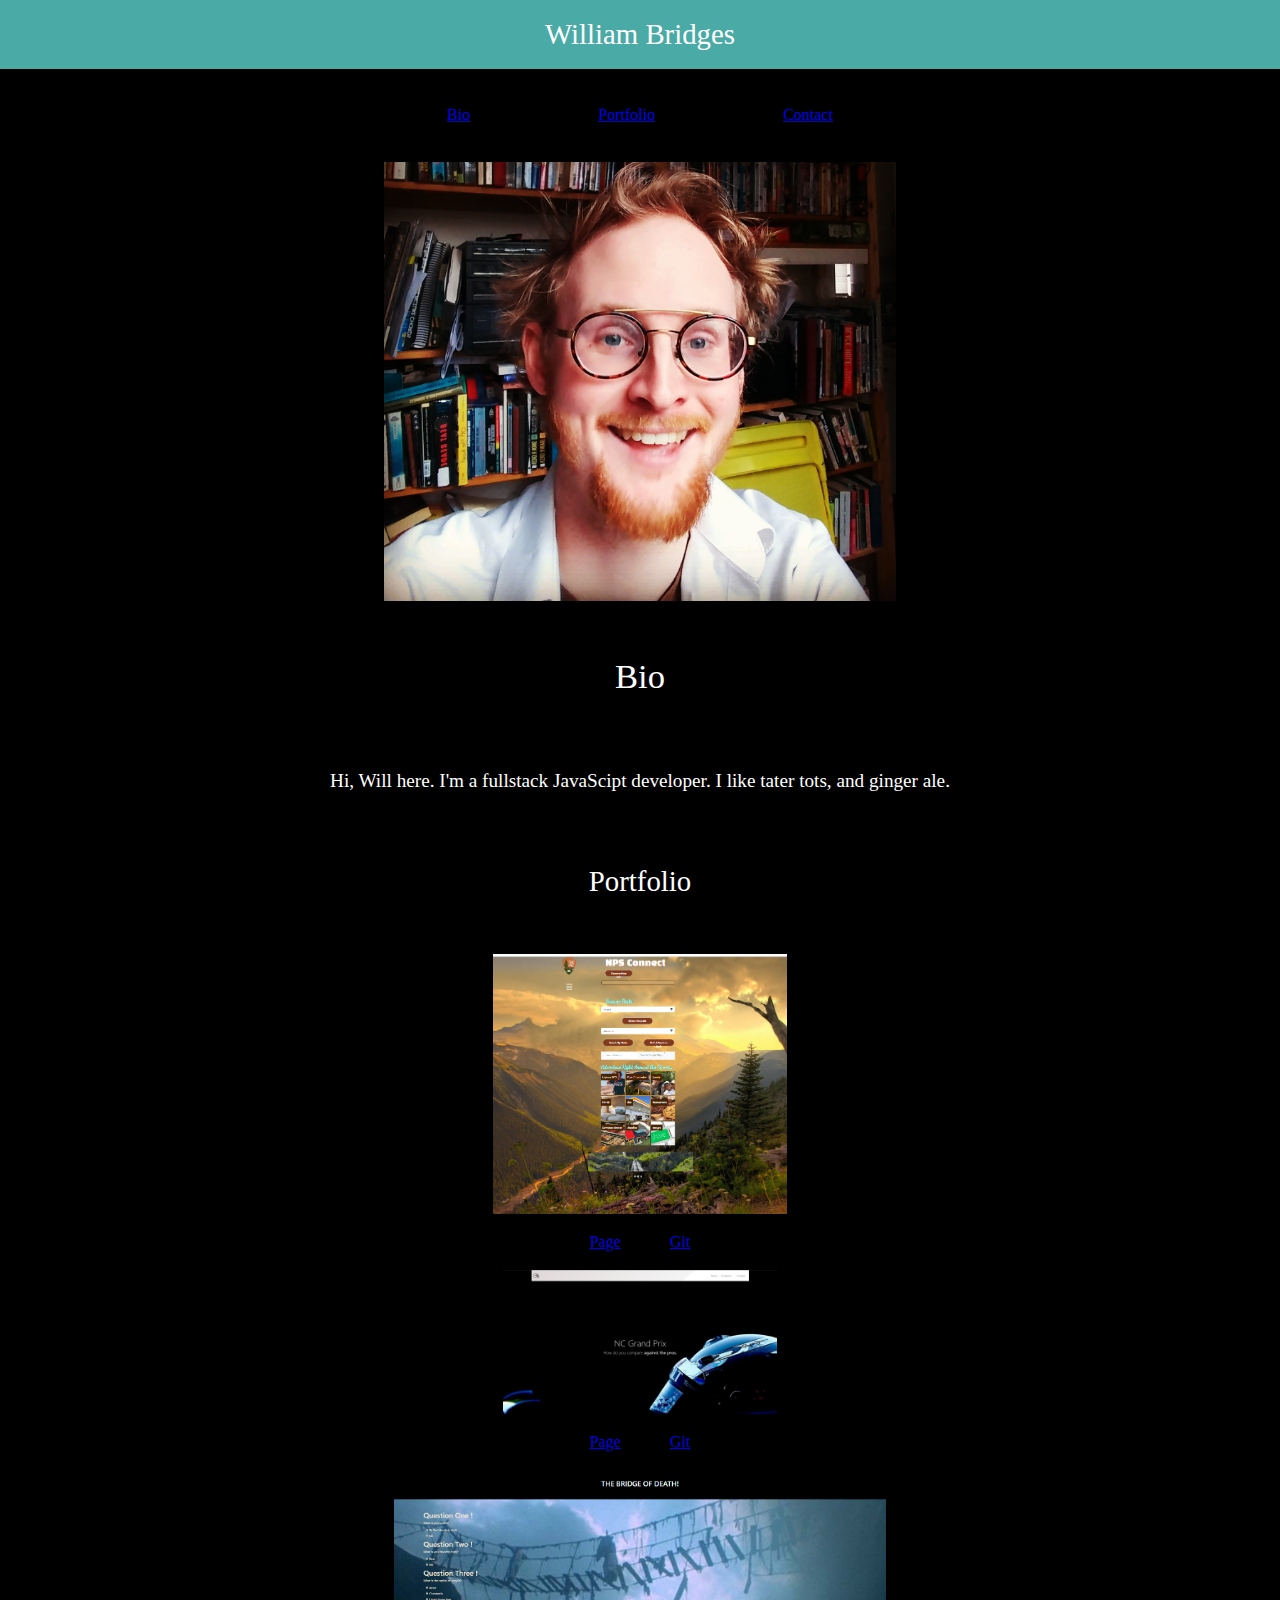
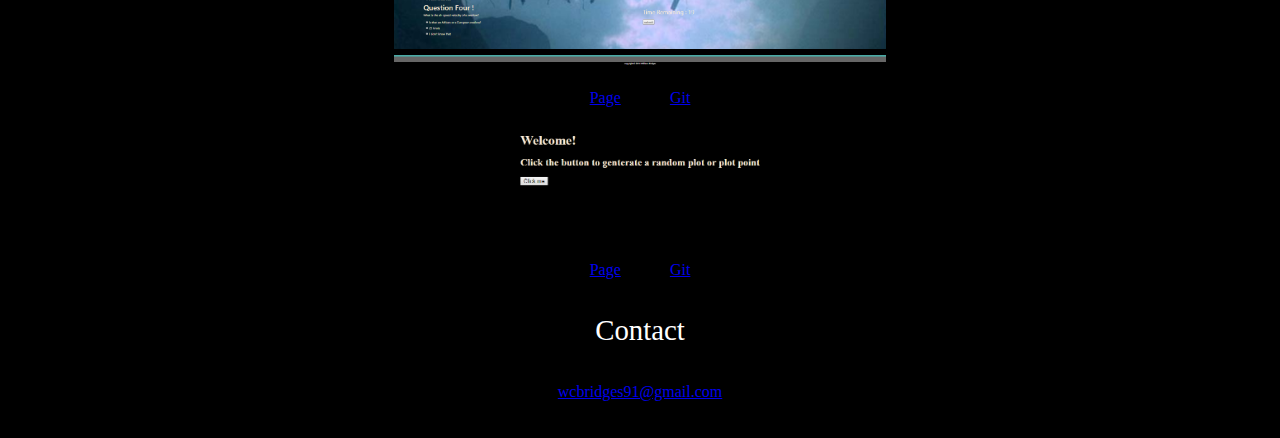
==== index.html @ 04c9818d "sp" ====
<!DOCTYPE html>
<html>
<head>
    <meta charset="utf-8" />
    <title>William Bridges</title>
    <meta name="viewport" content="width=device-width, initial-scale=1">
    <link rel="stylesheet" href="reset.css">
    <link rel="stylesheet" type="text/css" media="screen" href="style.css" />
</head>
<body>
    <header>
        <div class="container-1">
            <h1>William Bridges</h1>
        </div>
        <div class="container-2">
            <div class="box-1">
                <h2><a href="#Bio">Bio</a></h2>
            </div>
                
            <div class="box-1">
                <h2><a href="#Portfolio">Portfolio</a></h2>
            </div>
            
            <div class="box-1">
                <h2><a href="#Contact">Contact</a></h2>
            </div>
        </div>
    </header>
    <div class="container-1">
        <h1>You've Discovered The Secret Message!</h1>
    </div>
    <div class="container-2"></div>
    <div class="container-2 imgContainer">
        <img class="img container-2" src="images/face.jpg" alt="Will's Face">
    </div>
    <div class="bioContainer">
        <h1 class="box-1 subHeader" id="Bio">Bio</h1>
        <p class="box-1">Hi, Will here. I'm a fullstack JavaScipt developer. I like tater tots, and ginger ale.</p>
    </div>
 
    <h2 class="box-1 subHeader" id="Portfolio">Portfolio</h2>
        <div class="imgContainer">
            <a class="box-2" href="https://imaginethat01.github.io/imaginethat01.github.io-Integration1.0/" target="_blank"><img class="img" src="images\NPSshot.png" alt="N P S app"></a>
        </div>
        <div class="box-2">
            <a class="box-2" href="https://imaginethat01.github.io/imaginethat01.github.io-Integration1.0/" target="_blank">Page</a>
            <a class="box-2" href="https://github.com/wcbridge/imaginethat01.github.io-Integration1.0" target="_blank">Git</a>
        </div>
        <div class="imgContainer">
           <a class="box-2" href="https://powerful-ocean-95718.herokuapp.com/" target="_blank"><img class="img" src="images\NCGP.png" alt="N C granprix app"></a>
        </div>
        <div class="box-2">
            <a class="box-2" href="https://powerful-ocean-95718.herokuapp.com/" target="_blank">Page</a>
            <a class="box-2" href="https://github.com/wcbridge/NC_GrandPrix" target="_blank">Git</a>
        </div>
        <div class="imgContainer">
            <a class="box-2" href="https://wcbridge.github.io/trivia/" target="_blank"><img class="img" src="images\trivia.png" alt="trivia app"></a>
        </div>
        <div class="box-2">
            <a class="box-2" href="https://wcbridge.github.io/trivia/" target="_blank">Page</a>
            <a class="box-2" href="https://github.com/wcbridge/trivia" target="_blank">Git</a>
        </div>
        <div class="imgContainer">
            <a class="box-2" href="https://wcbridge.github.io/plot-generator/" target="_blank"><img class="img" src="images\plotgenerator.png" alt="plot generator app"></a>
        </div>
        <div class="box-2">
            <a class="box-2" href="https://wcbridge.github.io/plot-generator/" target="_blank">Page</a>
            <a class="box-2" href="https://github.com/wcbridge/plot-generator" target="_blank">Git</a>
        </div>
  
  
    <div class="contact">
        <h2 class="box-1 subHeader" id="Contact">Contact</h2>
        <a class="box-1" href="mailto: wcbridges91@gmail.com">wcbridges91@gmail.com</a>

    </div>
    

</body>
</html>
---- style.css ----
body {
    background: black;
    color: white
}

header {
    position: absolute;
    width: 100%
}

.container-1 {
    color: white;
    background-color: #4aaaa5;
    padding: 20px;
    font-size: 180%;
    display: flex;
    justify-content: center 
    
}

.container-2 {
    background: black;
    display: flex;
    justify-content: center;
    align-content: center
}

.box-1 {
    display: flex;
    margin: 3% 5%;
    justify-content: center;
    align-content: center
}

.box-2 {
    display: flex;
    margin: 0% 2%;
    justify-content: center;
    align-content: center
}

.imgContainer {
    display: flex;
    flex-direction: column;
    align-items: center;
}

.img {
    height: 40%;
    width: 40%;
    margin: 20px 10px;
}

.subHeader{
    font-size: 180%
}

.bioContainer {
    font-size: 120%;
    display: flex;
    flex-direction: column;
    align-items: center;
    justify-content: center;
    flex-wrap:wrap
}
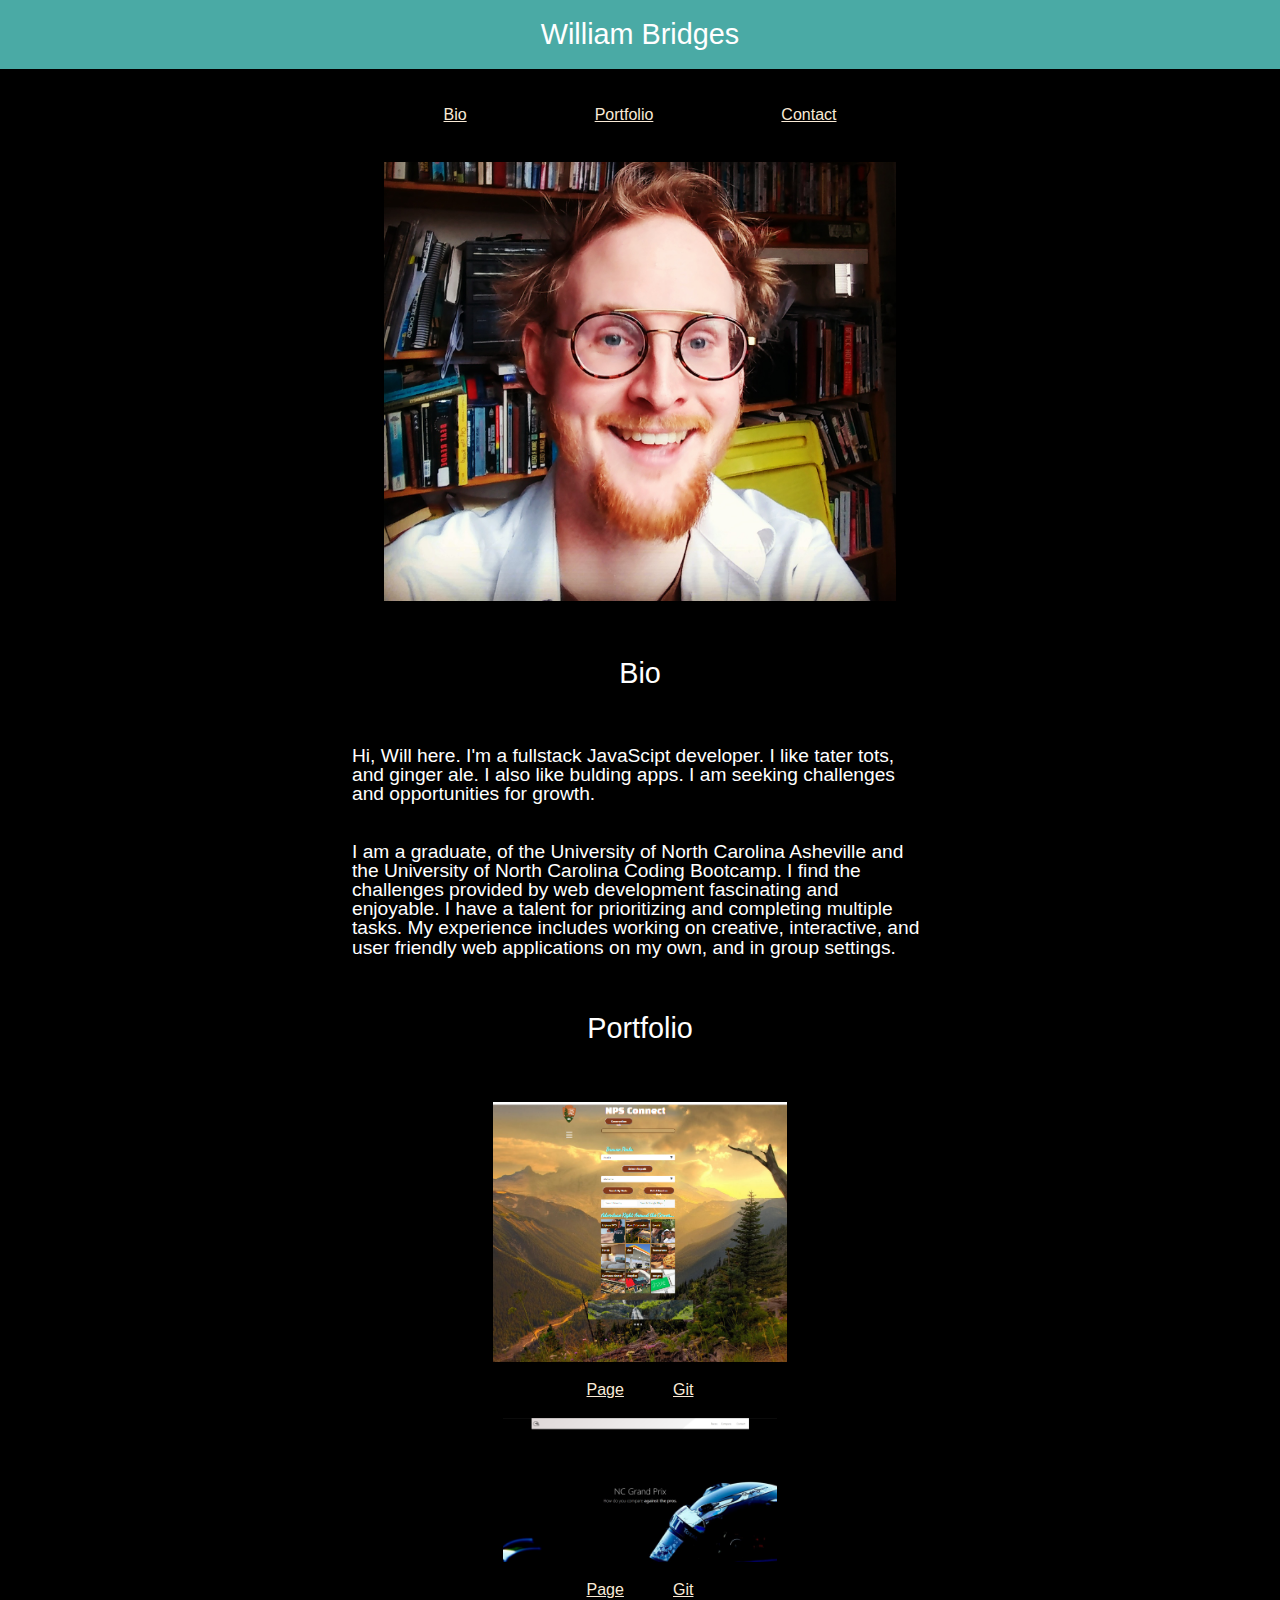
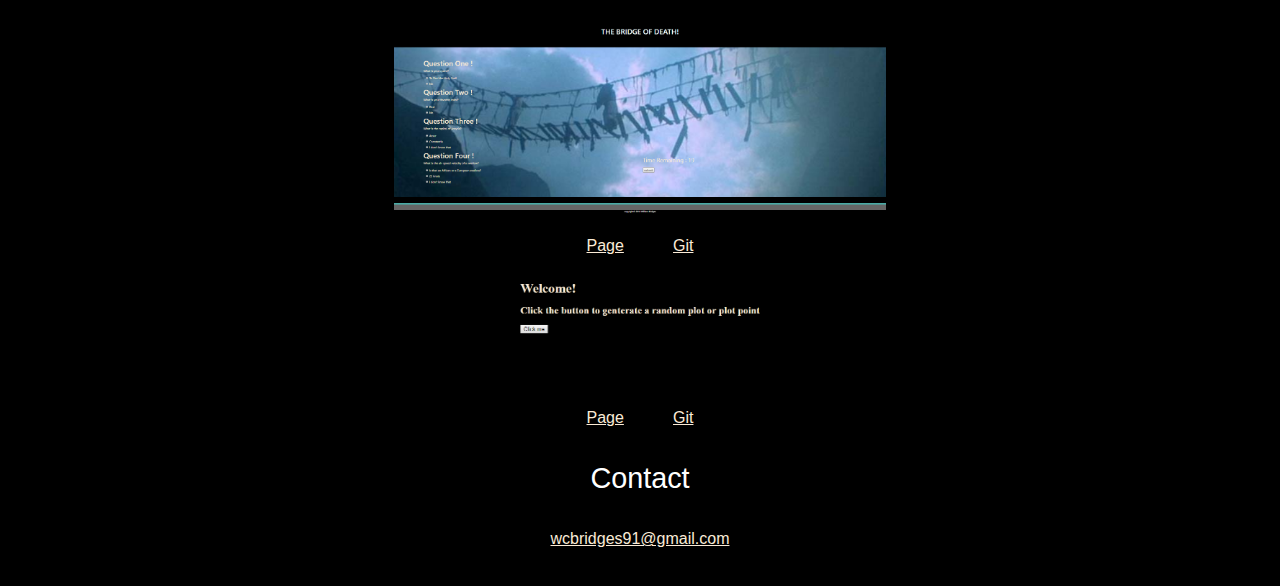
==== commit 2817bf0f: "updated bio" ====
--- a/index.html
+++ b/index.html
@@ -33,10 +33,16 @@
     <div class="container-2 imgContainer">
         <img class="img container-2" src="images/face.jpg" alt="Will's Face">
     </div>
-    <div class="bioContainer">
         <h1 class="box-1 subHeader" id="Bio">Bio</h1>
-        <p class="box-1">Hi, Will here. I'm a fullstack JavaScipt developer. I like tater tots, and ginger ale.</p>
-    </div>
+        <div class="bioContainer">
+            <p class="box-1"> Hi, Will here. I'm a fullstack JavaScipt developer. I like tater tots, and ginger ale. 
+            I also like bulding apps. I am seeking challenges and opportunities for growth.</p>
+           
+            <p class="box-1"> I am a graduate, of the University of North Carolina Asheville and the University of North Carolina Coding Bootcamp. I
+            find the challenges provided by web development fascinating and enjoyable. I have a talent for prioritizing and
+            completing multiple tasks. My experience includes working on creative, interactive, and user friendly web applications
+            on my own, and in group settings.</p>
+        </div>
  
     <h2 class="box-1 subHeader" id="Portfolio">Portfolio</h2>
         <div class="imgContainer">
--- a/style.css
+++ b/style.css
@@ -1,6 +1,13 @@
 body {
     background: black;
-    color: white
+    color: white;
+    font-family: -apple-system, BlinkMacSystemFont, 'Segoe UI', Roboto, Oxygen, Ubuntu, Cantarell, 'Open Sans', 'Helvetica Neue', sans-serif;
+    display: flex;
+    flex-direction: column;
+}
+
+a{
+    color: antiquewhite
 }
 
 header {
@@ -29,7 +36,8 @@
     display: flex;
     margin: 3% 5%;
     justify-content: center;
-    align-content: center
+    align-content: center;
+
 }
 
 .box-2 {
@@ -56,12 +64,13 @@
 }
 
 .bioContainer {
-    font-size: 120%;
     display: flex;
     flex-direction: column;
     align-items: center;
     justify-content: center;
-    flex-wrap:wrap
+    flex-wrap:wrap;
+    margin: 0% 25%;
+    font-size: 120%;
 }
 
 
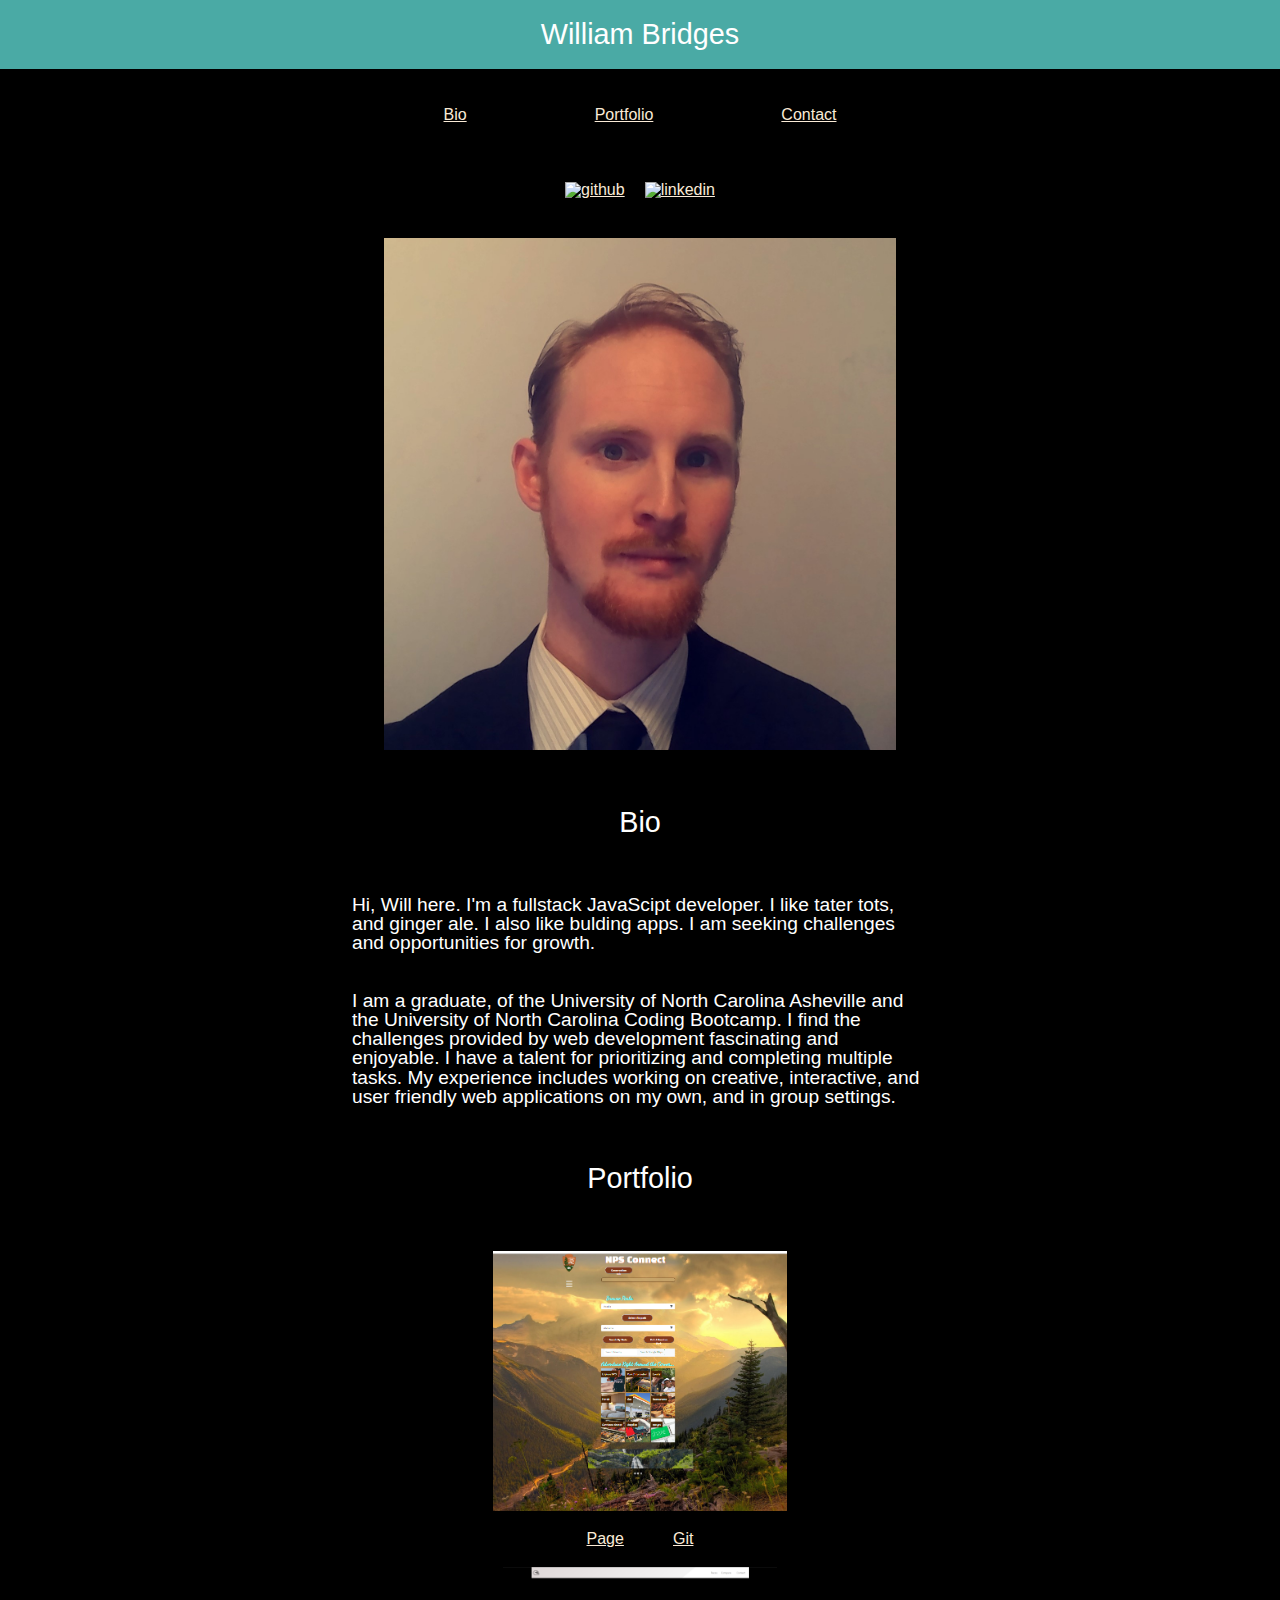
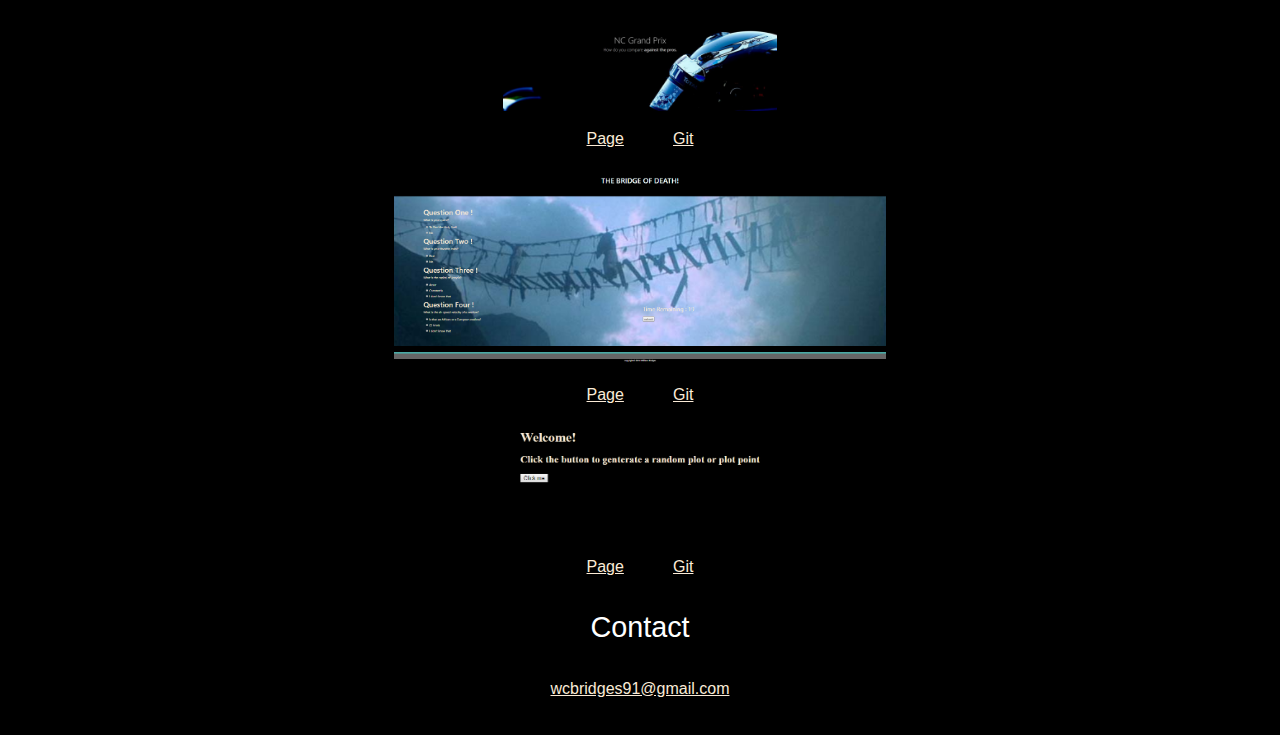
==== commit 7c3a082f: "changed pic added git and linkedin" ====
--- a/index.html
+++ b/index.html
@@ -11,6 +11,7 @@
     <header>
         <div class="container-1">
             <h1>William Bridges</h1>
+
         </div>
         <div class="container-2">
             <div class="box-1">
@@ -26,10 +27,17 @@
             </div>
         </div>
     </header>
-    <div class="container-1">
-        <h1>You've Discovered The Secret Message!</h1>
+
+    <div class=" container-2">
+        <a href="https://github.com/wcbridge" target="_blank">
+            <img class="img" src="images/if_github2_252065.png" alt="github">
+        </a>
+
+        <a href="https://www.linkedin.com/in/william-bridges-1a7242107/" target="_blank">
+            <img class="img" src="images/if_square-linkedin_317725.png" alt="linkedin">
+        </a>
     </div>
-    <div class="container-2"></div>
+
     <div class="container-2 imgContainer">
         <img class="img container-2" src="images/face.jpg" alt="Will's Face">
     </div>
--- a/style.css
+++ b/style.css
@@ -11,7 +11,7 @@
 }
 
 header {
-    position: absolute;
+    float: right;
     width: 100%
 }
 
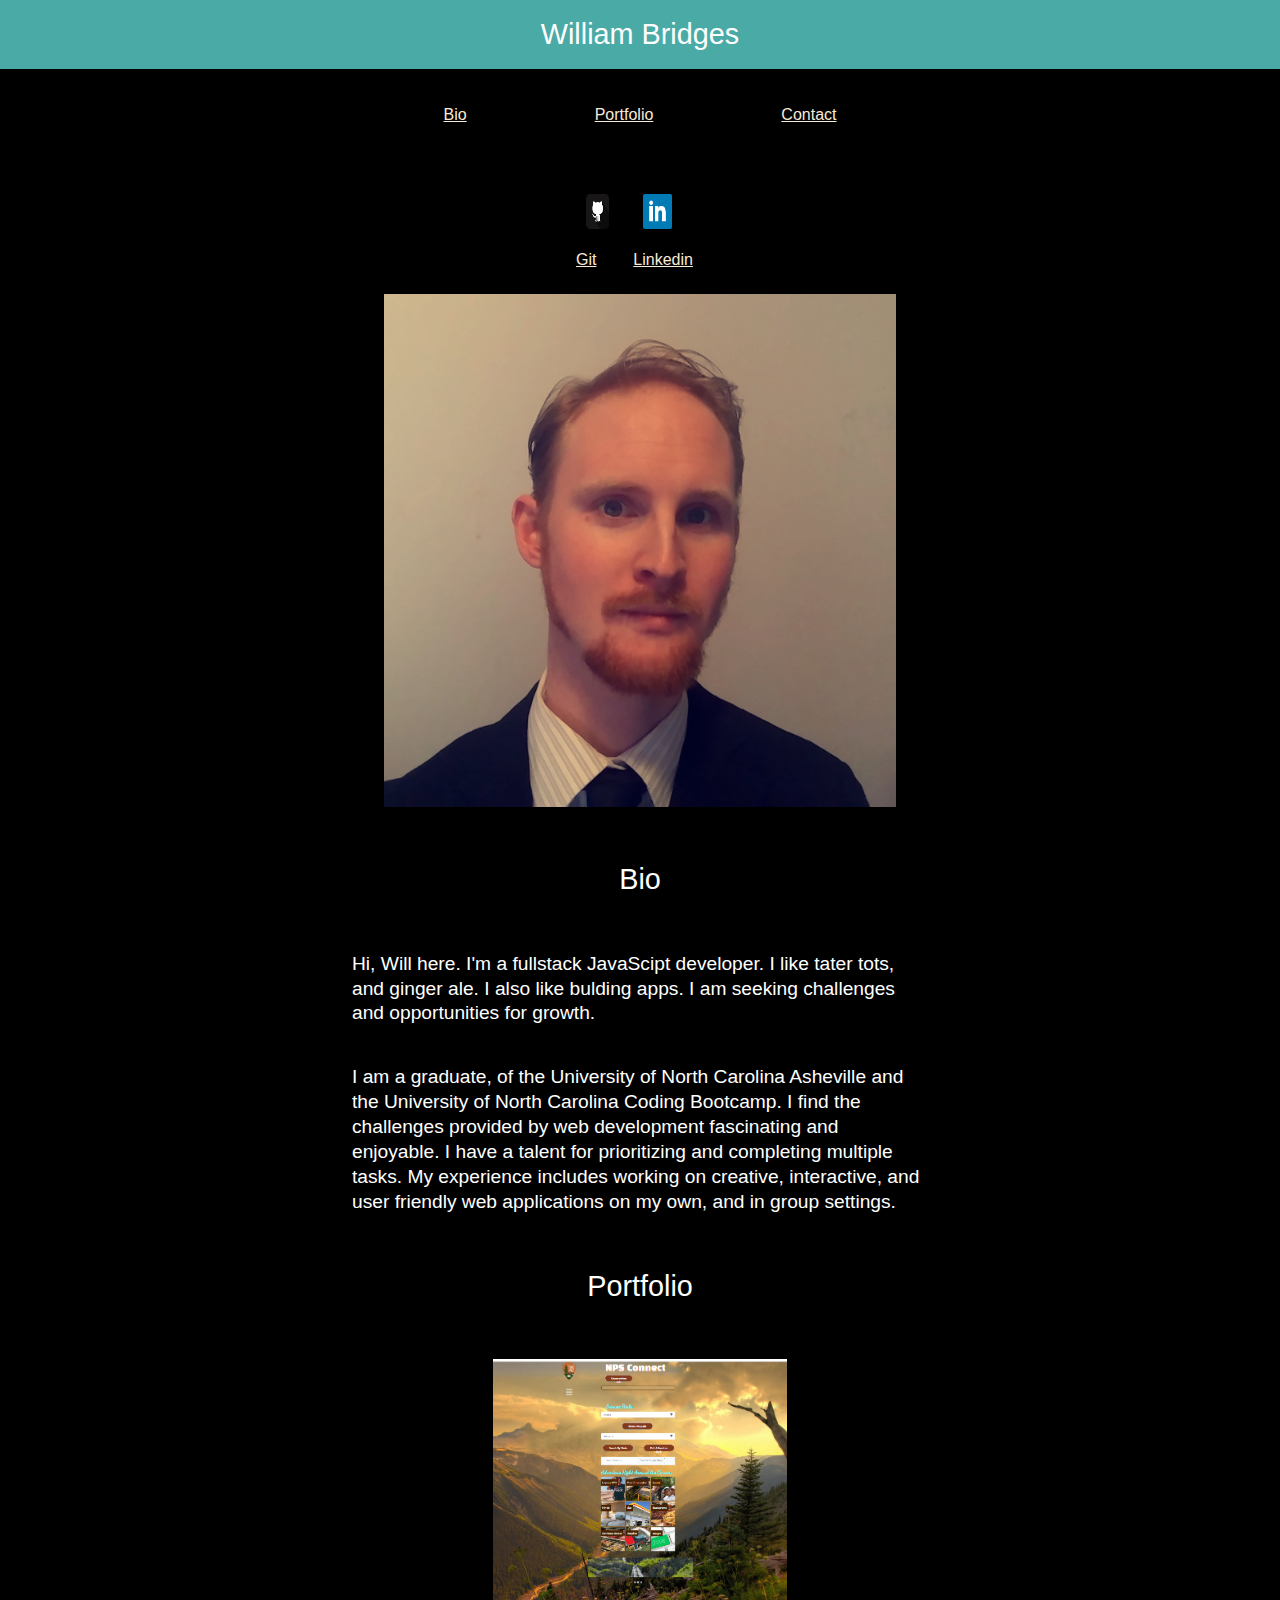
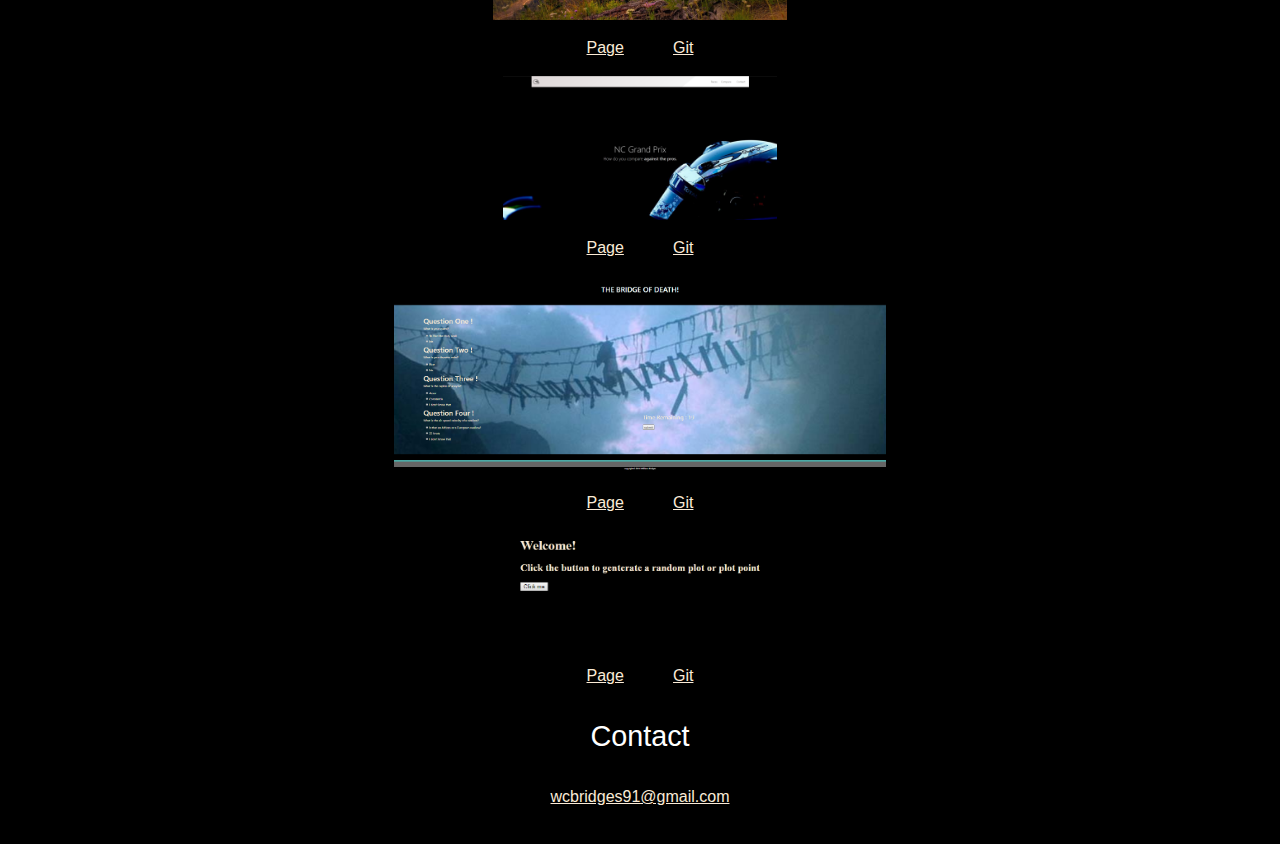
==== commit 8cd6f304: "git and linkedin imgs" ====
--- a/index.html
+++ b/index.html
@@ -26,17 +26,18 @@
                 <h2><a href="#Contact">Contact</a></h2>
             </div>
         </div>
+        <div class="container-2">
+        <div class="linkbox">
+            <a href="https://github.com/wcbridge" target="_blank">
+                <img class="img" src="images/if_github2_252065.png" alt="github">Git
+            </a>
+        
+            <a href="https://www.linkedin.com/in/william-bridges-1a7242107/" target="_blank">
+                <img class="img" src="images/if_square-linkedin_317725.png" alt="linkedin">Linkedin
+            </a>
+        </div>
+        </div>
     </header>
-
-    <div class=" container-2">
-        <a href="https://github.com/wcbridge" target="_blank">
-            <img class="img" src="images/if_github2_252065.png" alt="github">
-        </a>
-
-        <a href="https://www.linkedin.com/in/william-bridges-1a7242107/" target="_blank">
-            <img class="img" src="images/if_square-linkedin_317725.png" alt="linkedin">
-        </a>
-    </div>
 
     <div class="container-2 imgContainer">
         <img class="img container-2" src="images/face.jpg" alt="Will's Face">
--- a/style.css
+++ b/style.css
@@ -25,11 +25,18 @@
     
 }
 
+.linkbox {
+    display: flex;
+    align-content: center;
+    width: 10%;
+    height: 10%;
+    margin: 1%
+}
+
 .container-2 {
     background: black;
     display: flex;
     justify-content: center;
-    align-content: center
 }
 
 .box-1 {
@@ -64,6 +71,7 @@
 }
 
 .bioContainer {
+    line-height: 130%;
     display: flex;
     flex-direction: column;
     align-items: center;
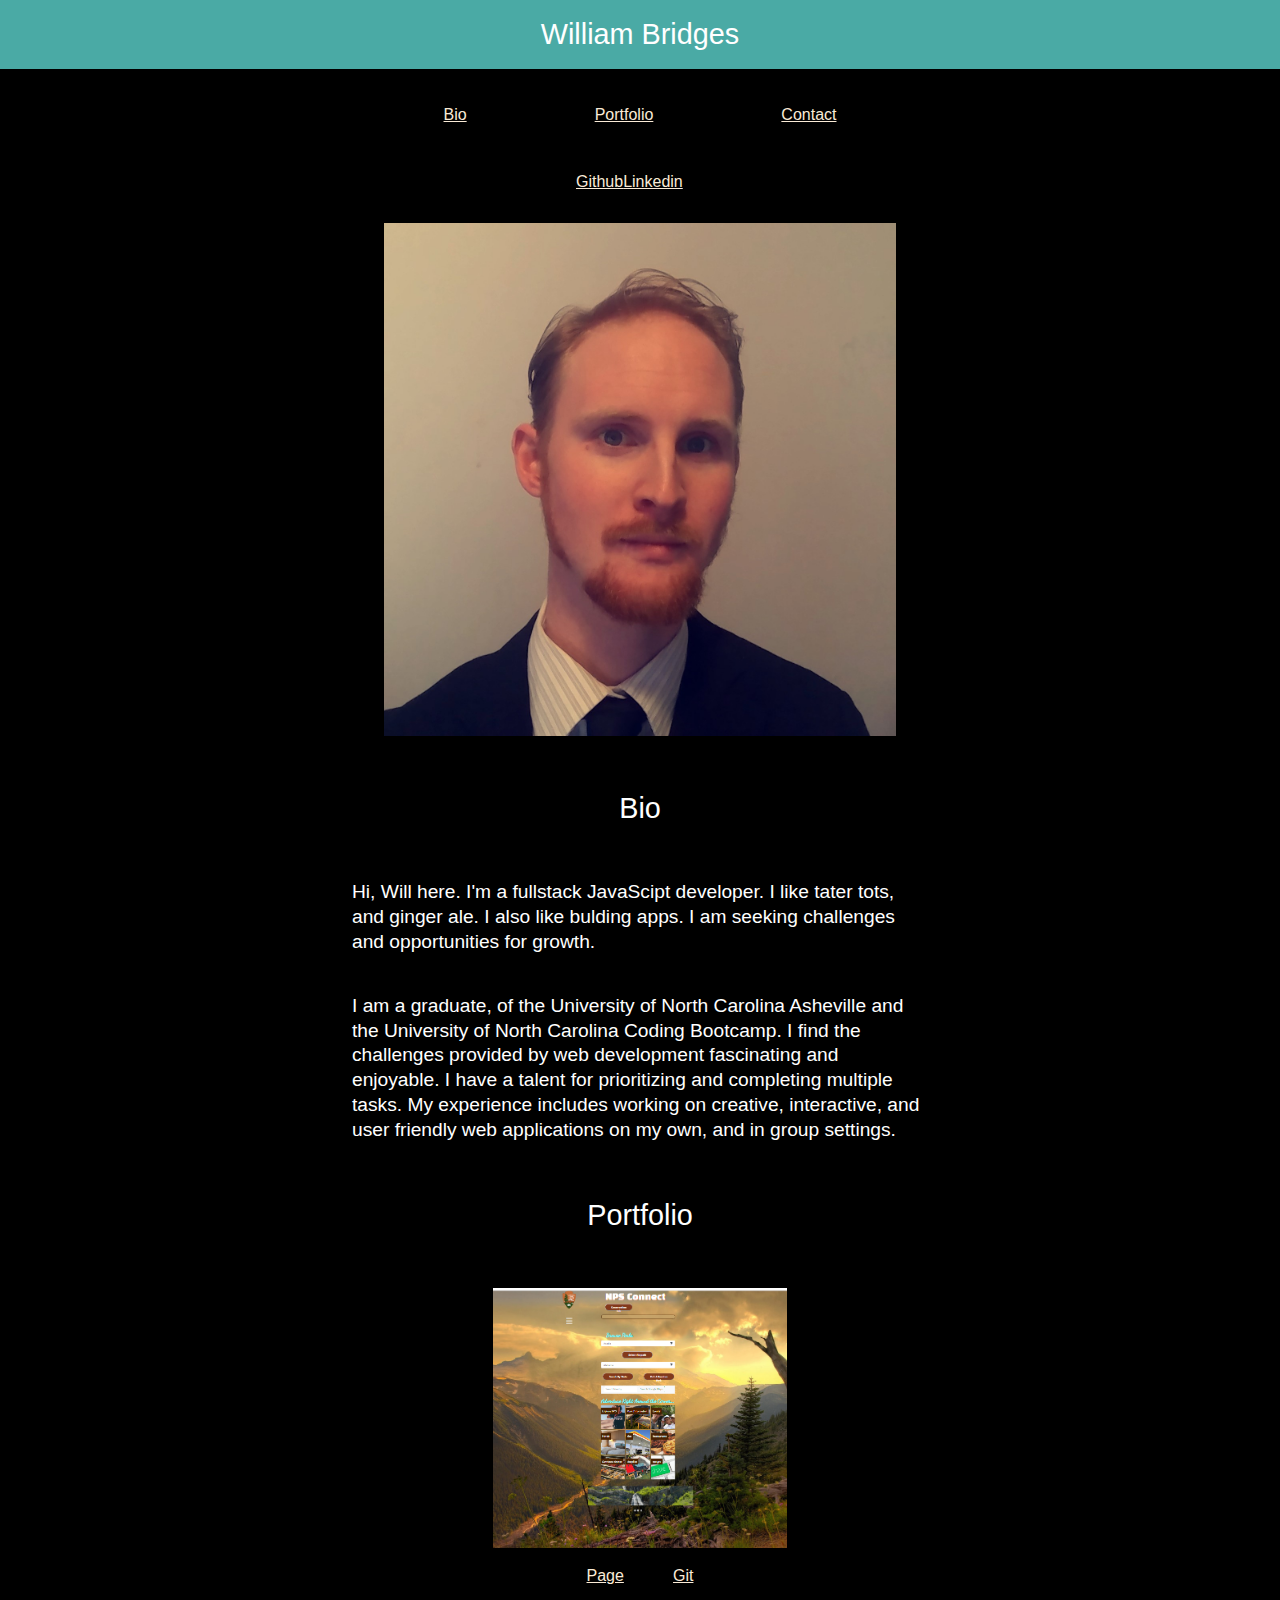
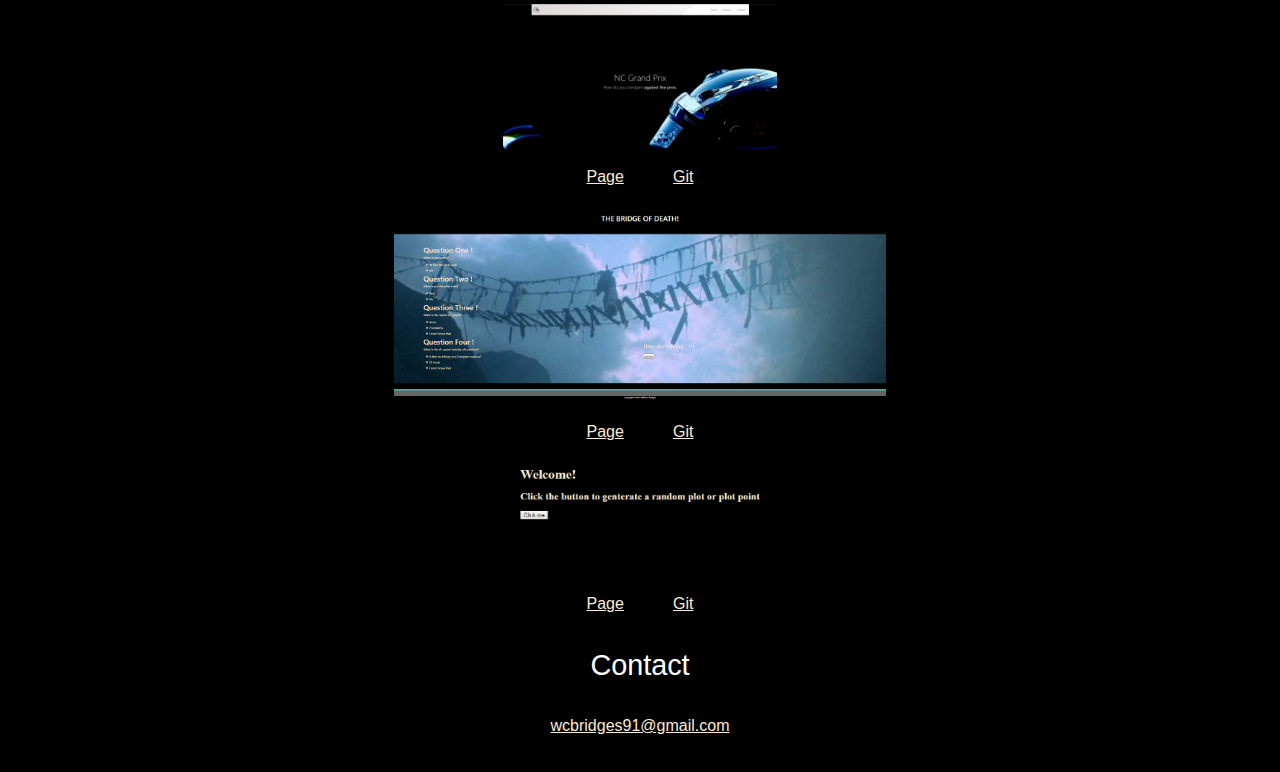
==== commit 790daad1: "git and linkedin" ====
--- a/index.html
+++ b/index.html
@@ -28,12 +28,12 @@
         </div>
         <div class="container-2">
         <div class="linkbox">
-            <a href="https://github.com/wcbridge" target="_blank">
-                <img class="img" src="images/if_github2_252065.png" alt="github">Git
+            <a href="https://github.com/wcbridge" target="_blank">Github
+                <!-- <img class="img" src="images/if_github2_252065.png" alt="github">Git -->
             </a>
         
-            <a href="https://www.linkedin.com/in/william-bridges-1a7242107/" target="_blank">
-                <img class="img" src="images/if_square-linkedin_317725.png" alt="linkedin">Linkedin
+            <a href="https://www.linkedin.com/in/william-bridges-1a7242107/" target="_blank">Linkedin
+                <!-- <img class="img" src="images/if_square-linkedin_317725.png" alt="linkedin">Linkedin -->
             </a>
         </div>
         </div>
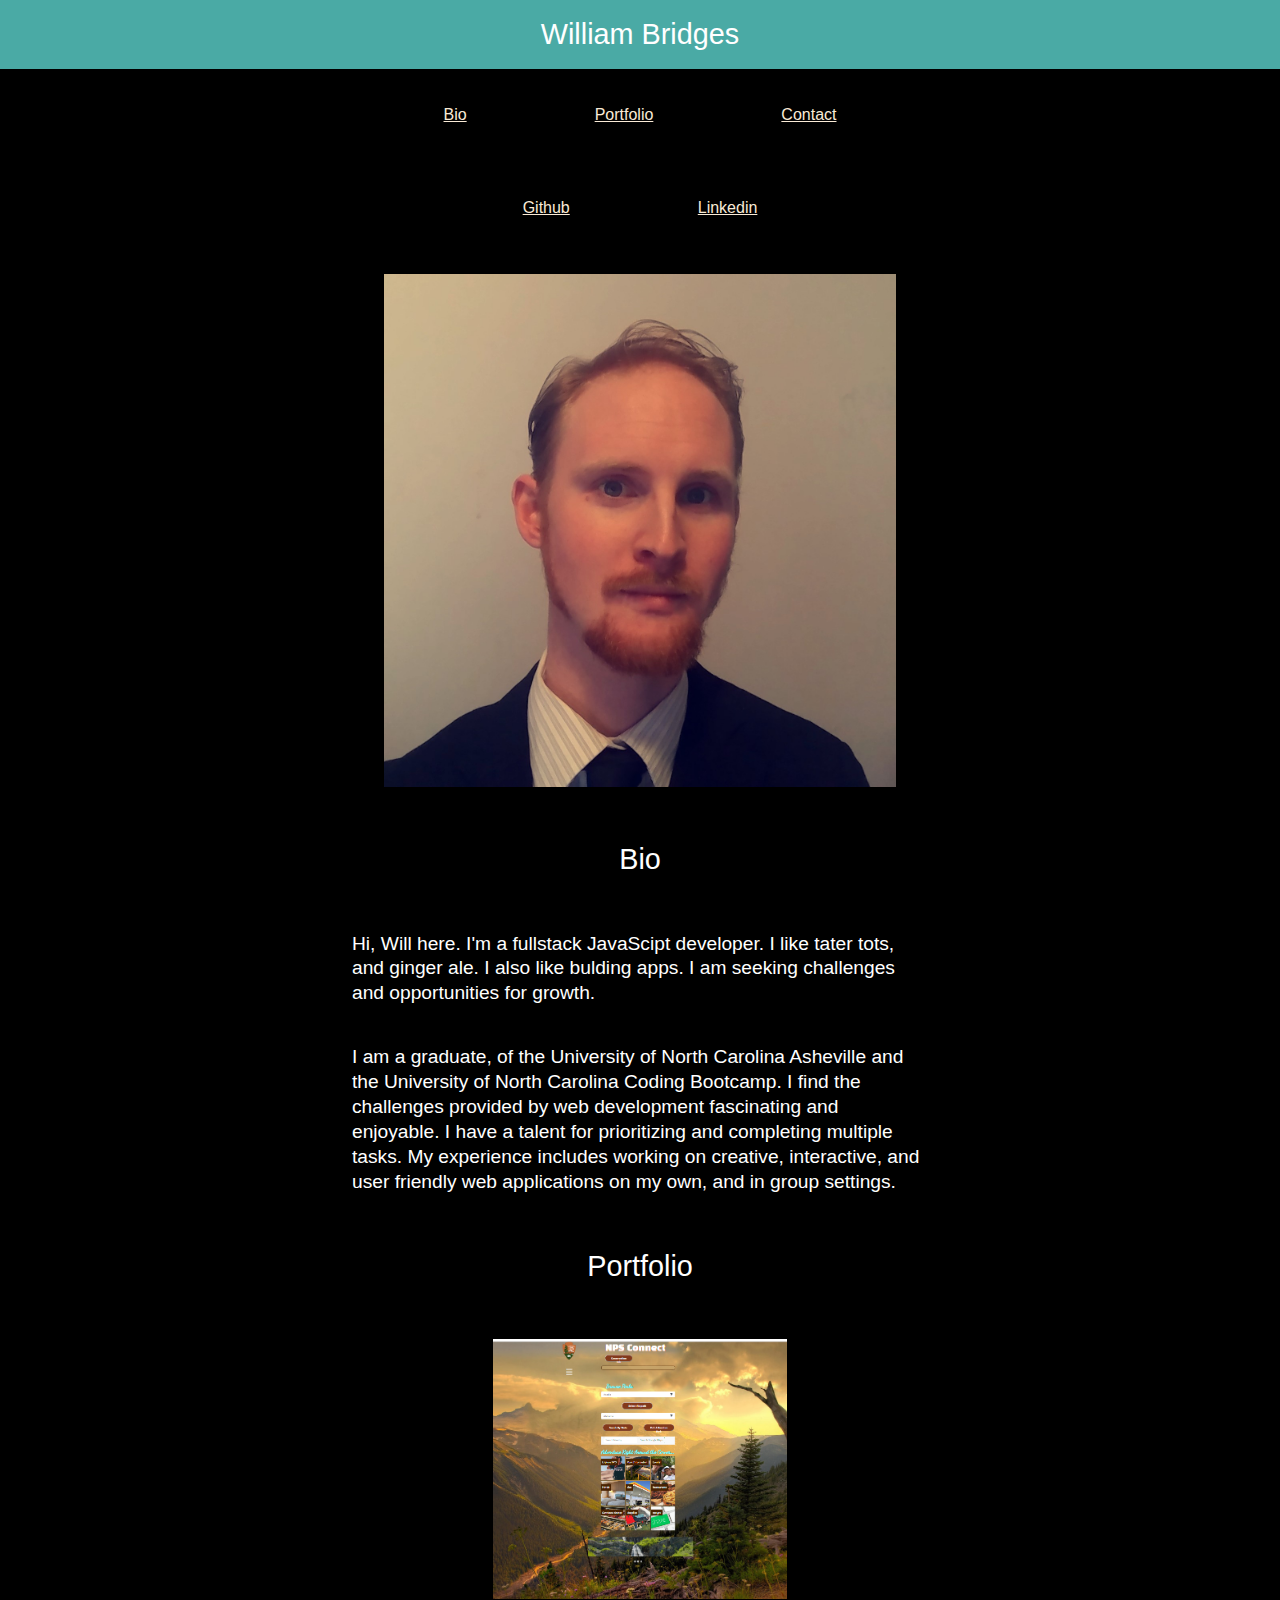
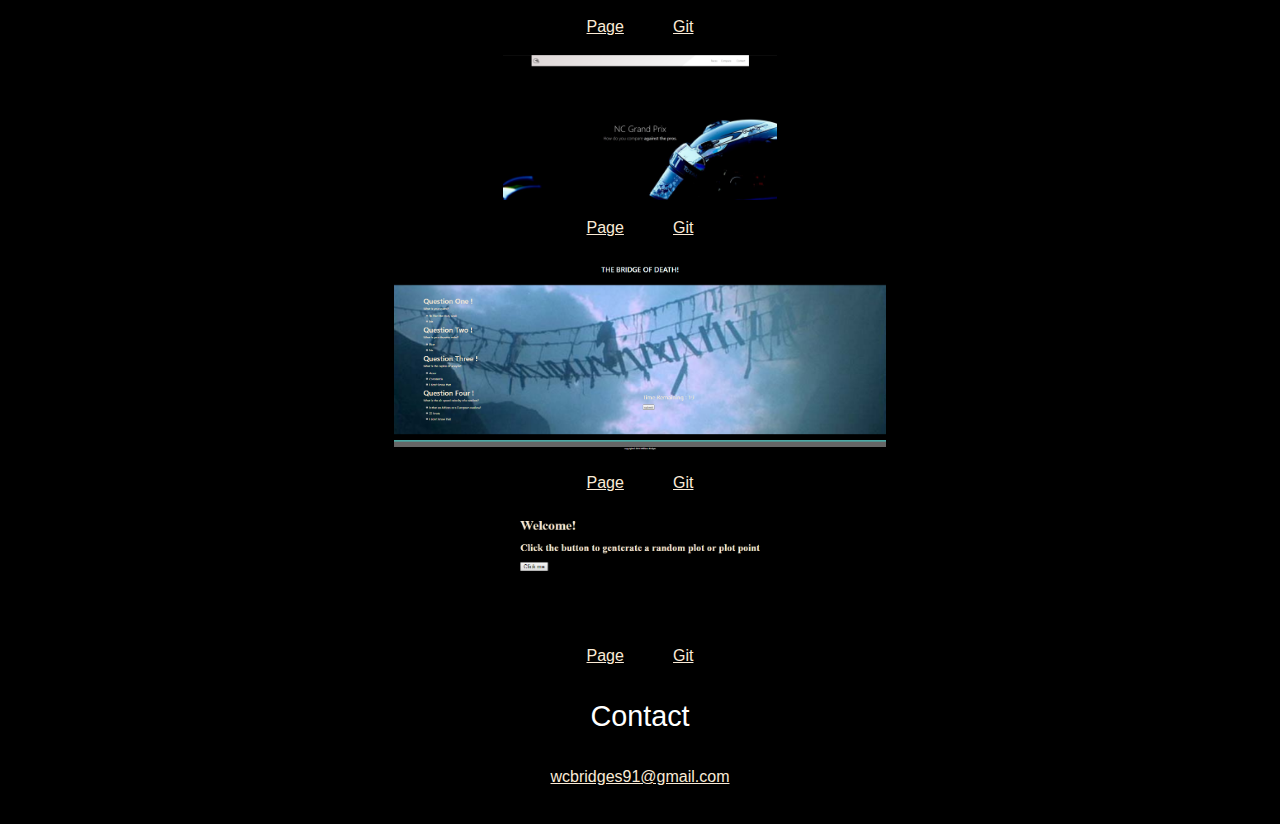
==== commit b123be40: "git and linkedin fixed" ====
--- a/index.html
+++ b/index.html
@@ -27,15 +27,17 @@
             </div>
         </div>
         <div class="container-2">
-        <div class="linkbox">
-            <a href="https://github.com/wcbridge" target="_blank">Github
+        <div class="box-1">
+           <h2> <a href="https://github.com/wcbridge" target="_blank">Github
                 <!-- <img class="img" src="images/if_github2_252065.png" alt="github">Git -->
-            </a>
-        
-            <a href="https://www.linkedin.com/in/william-bridges-1a7242107/" target="_blank">Linkedin
+            </a></h2>
+        </div>
+        <div class="box-1">
+            <h2><a href="https://www.linkedin.com/in/william-bridges-1a7242107/" target="_blank">Linkedin
                 <!-- <img class="img" src="images/if_square-linkedin_317725.png" alt="linkedin">Linkedin -->
-            </a>
+            </a></h2>
         </div>
+    
         </div>
     </header>
 
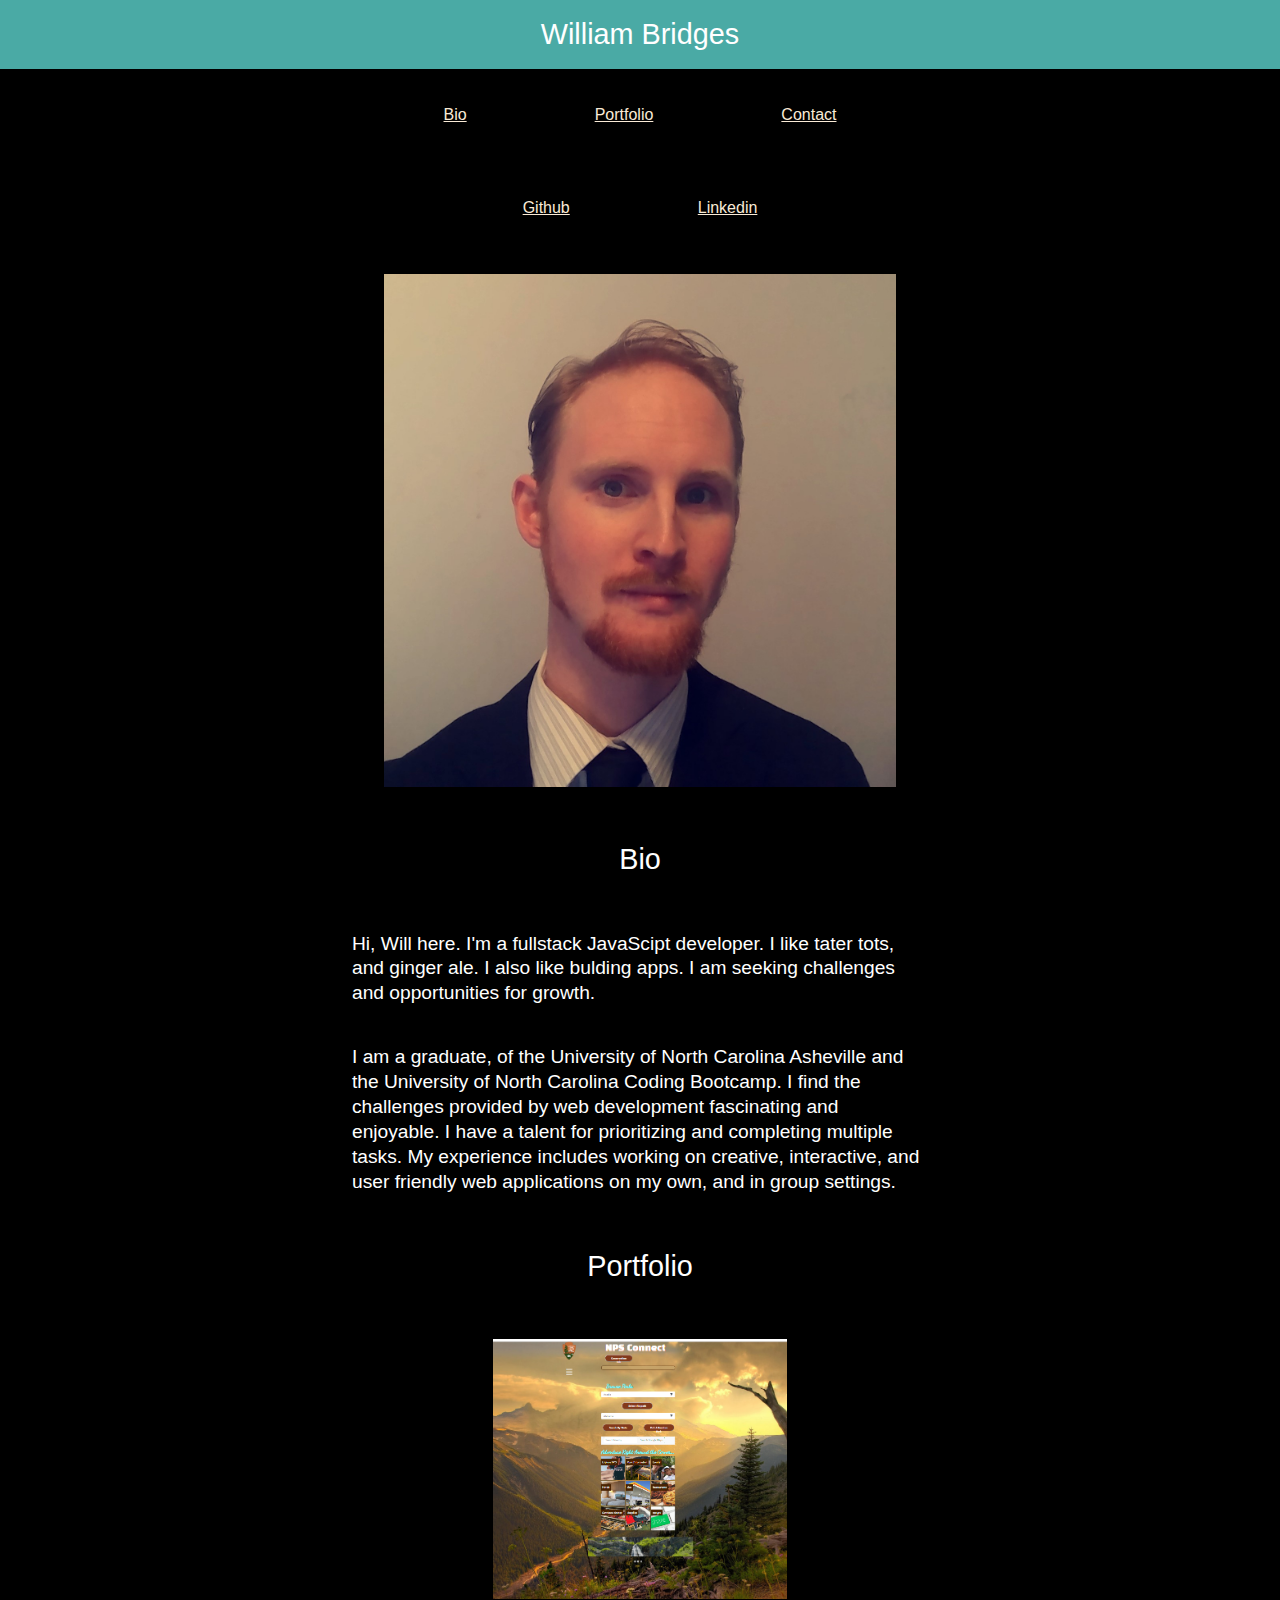
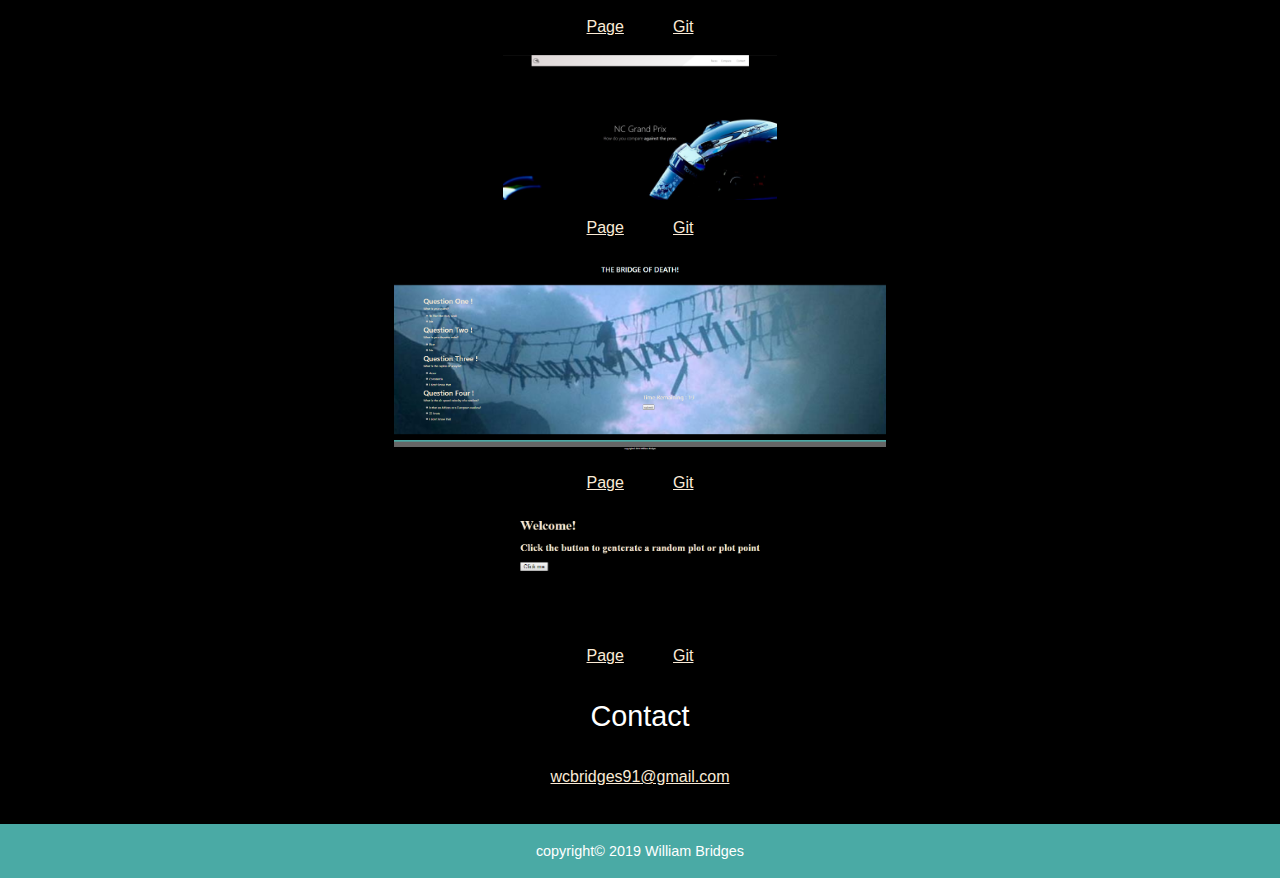
==== commit 41a1989a: "footer" ====
--- a/index.html
+++ b/index.html
@@ -37,7 +37,7 @@
                 <!-- <img class="img" src="images/if_square-linkedin_317725.png" alt="linkedin">Linkedin -->
             </a></h2>
         </div>
-    
+        </div>
         </div>
     </header>
 
@@ -92,6 +92,8 @@
 
     </div>
     
-
+    <div class="container-1">
+        <footer> copyright© 2019 William Bridges</footer>
+    </div>
 </body>
 </html>--- a/style.css
+++ b/style.css
@@ -81,5 +81,7 @@
     font-size: 120%;
 }
 
+footer {
+    font-size: 50%;
+}
 
-
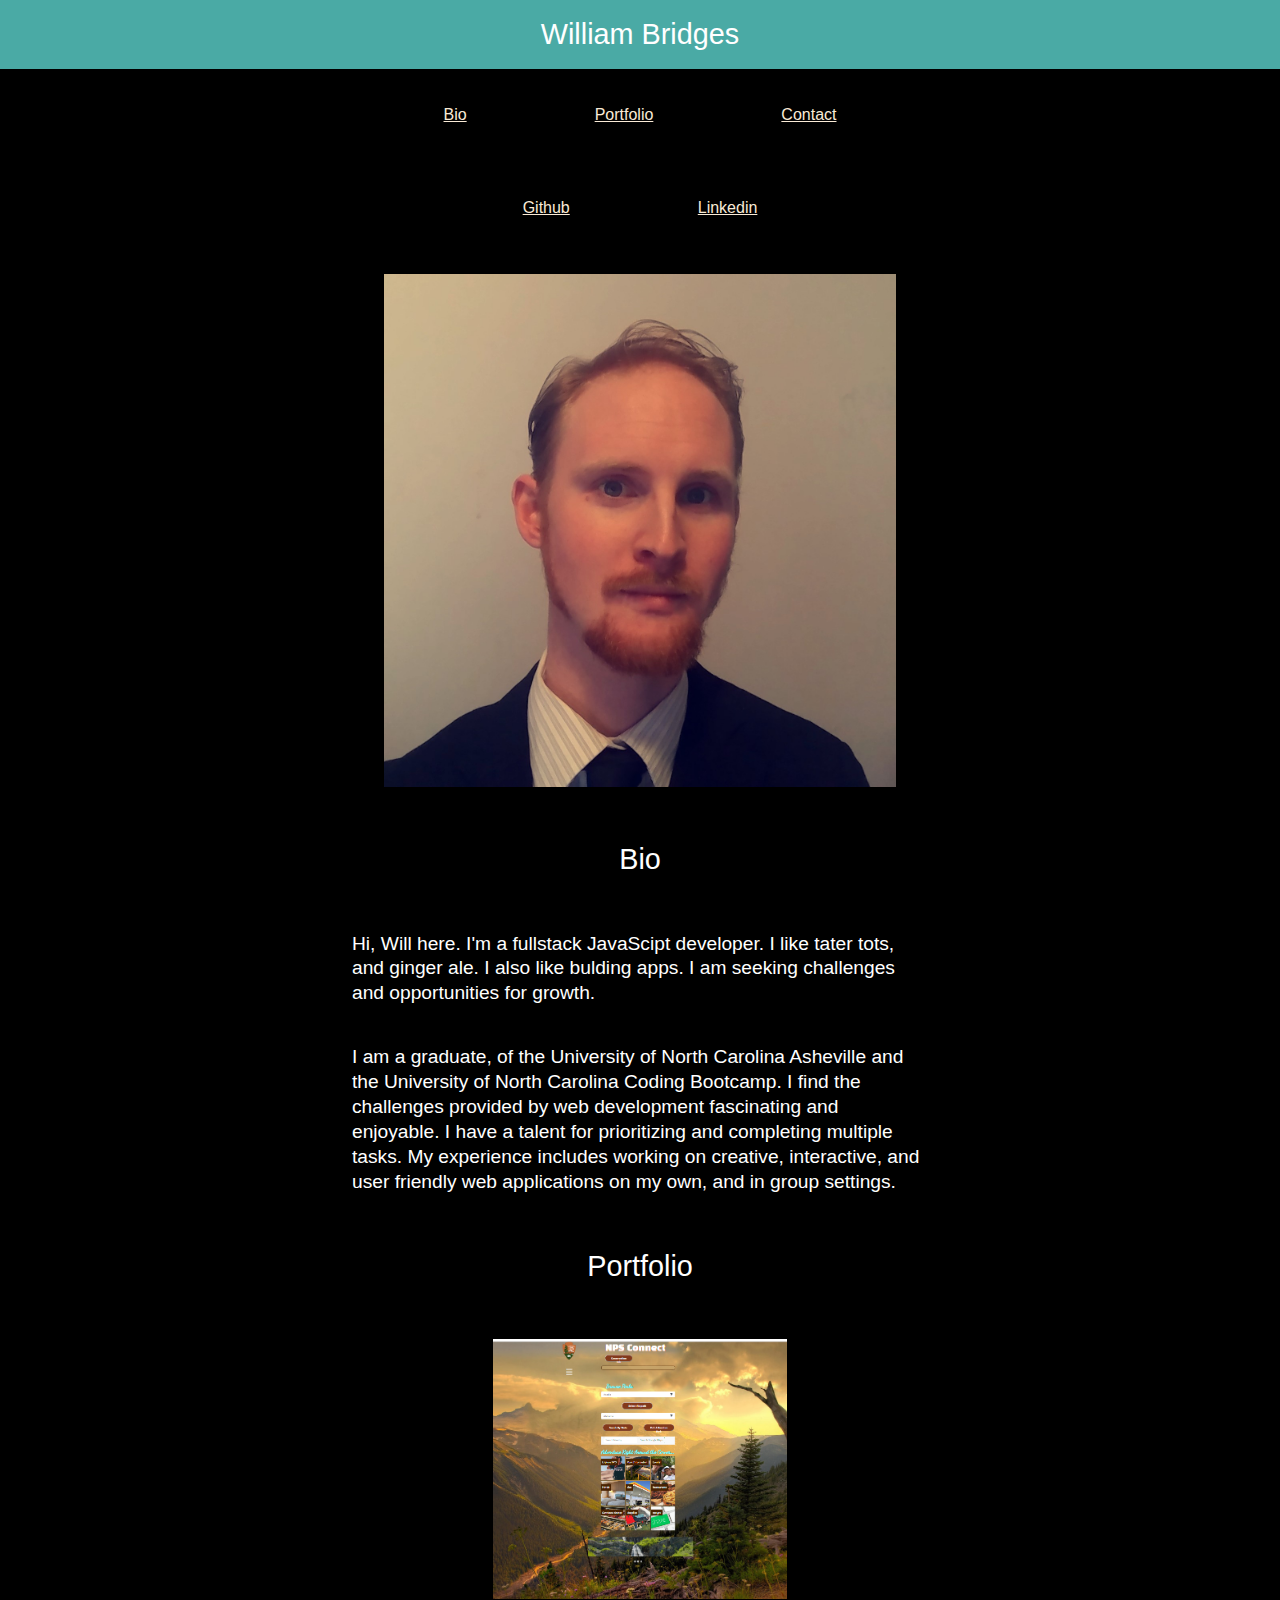
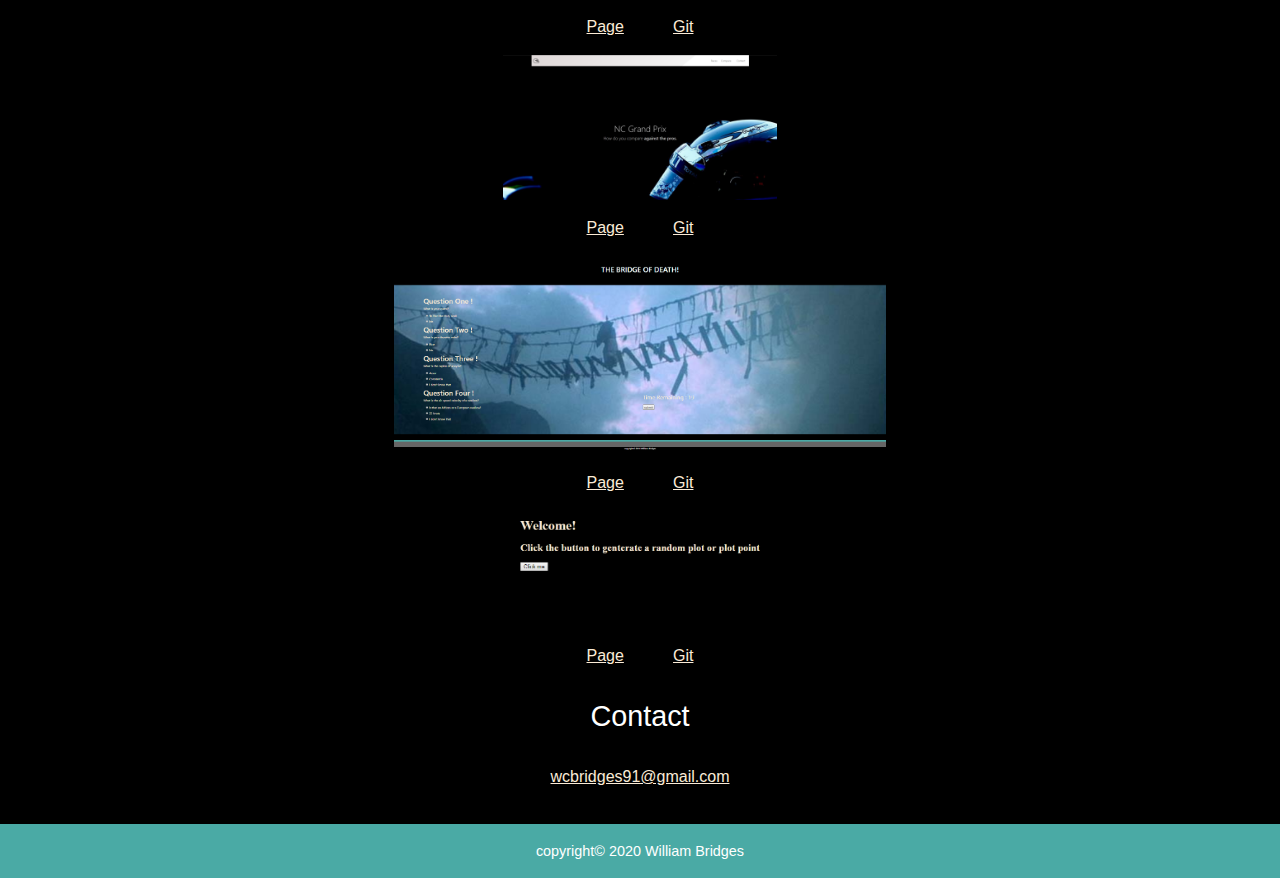
==== commit b593bacc: "Update index.html" ====
--- a/index.html
+++ b/index.html
@@ -93,7 +93,7 @@
     </div>
     
     <div class="container-1">
-        <footer> copyright© 2019 William Bridges</footer>
+        <footer> copyright© 2020 William Bridges</footer>
     </div>
 </body>
-</html>+</html>
